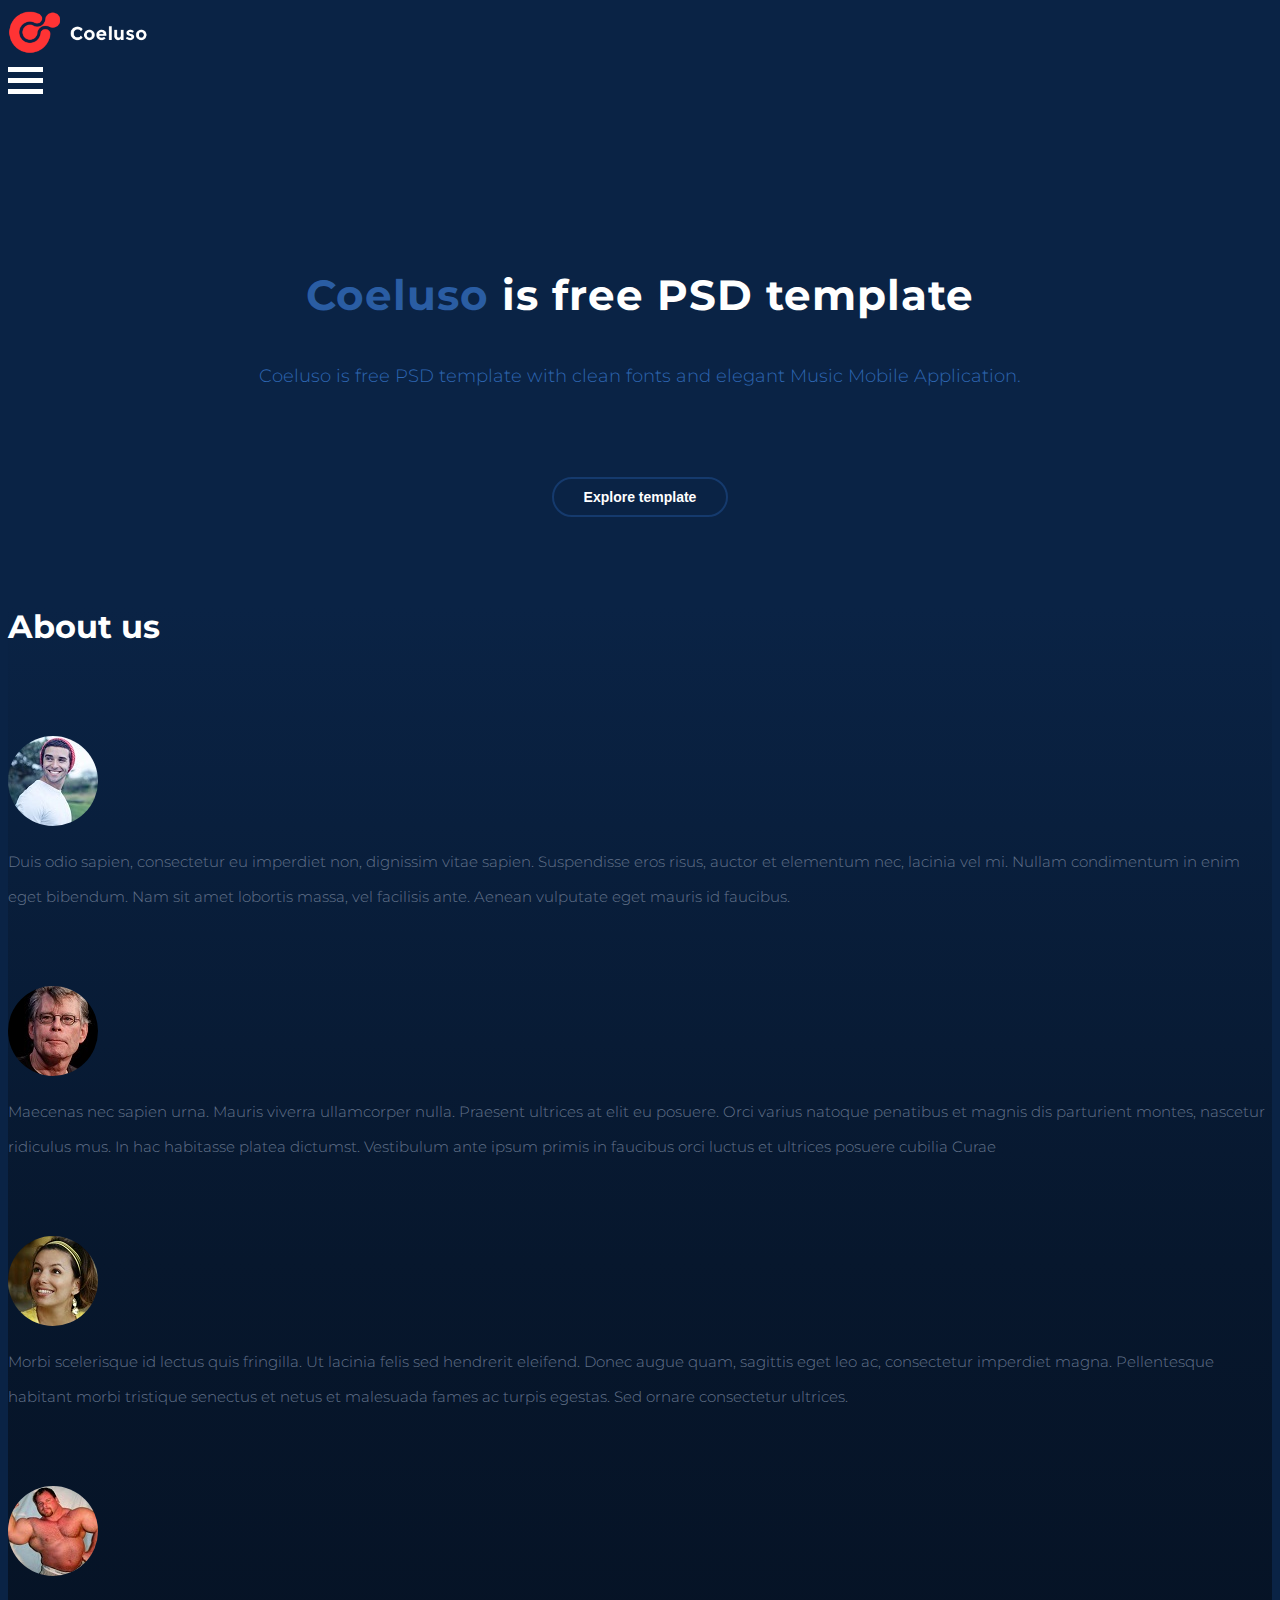
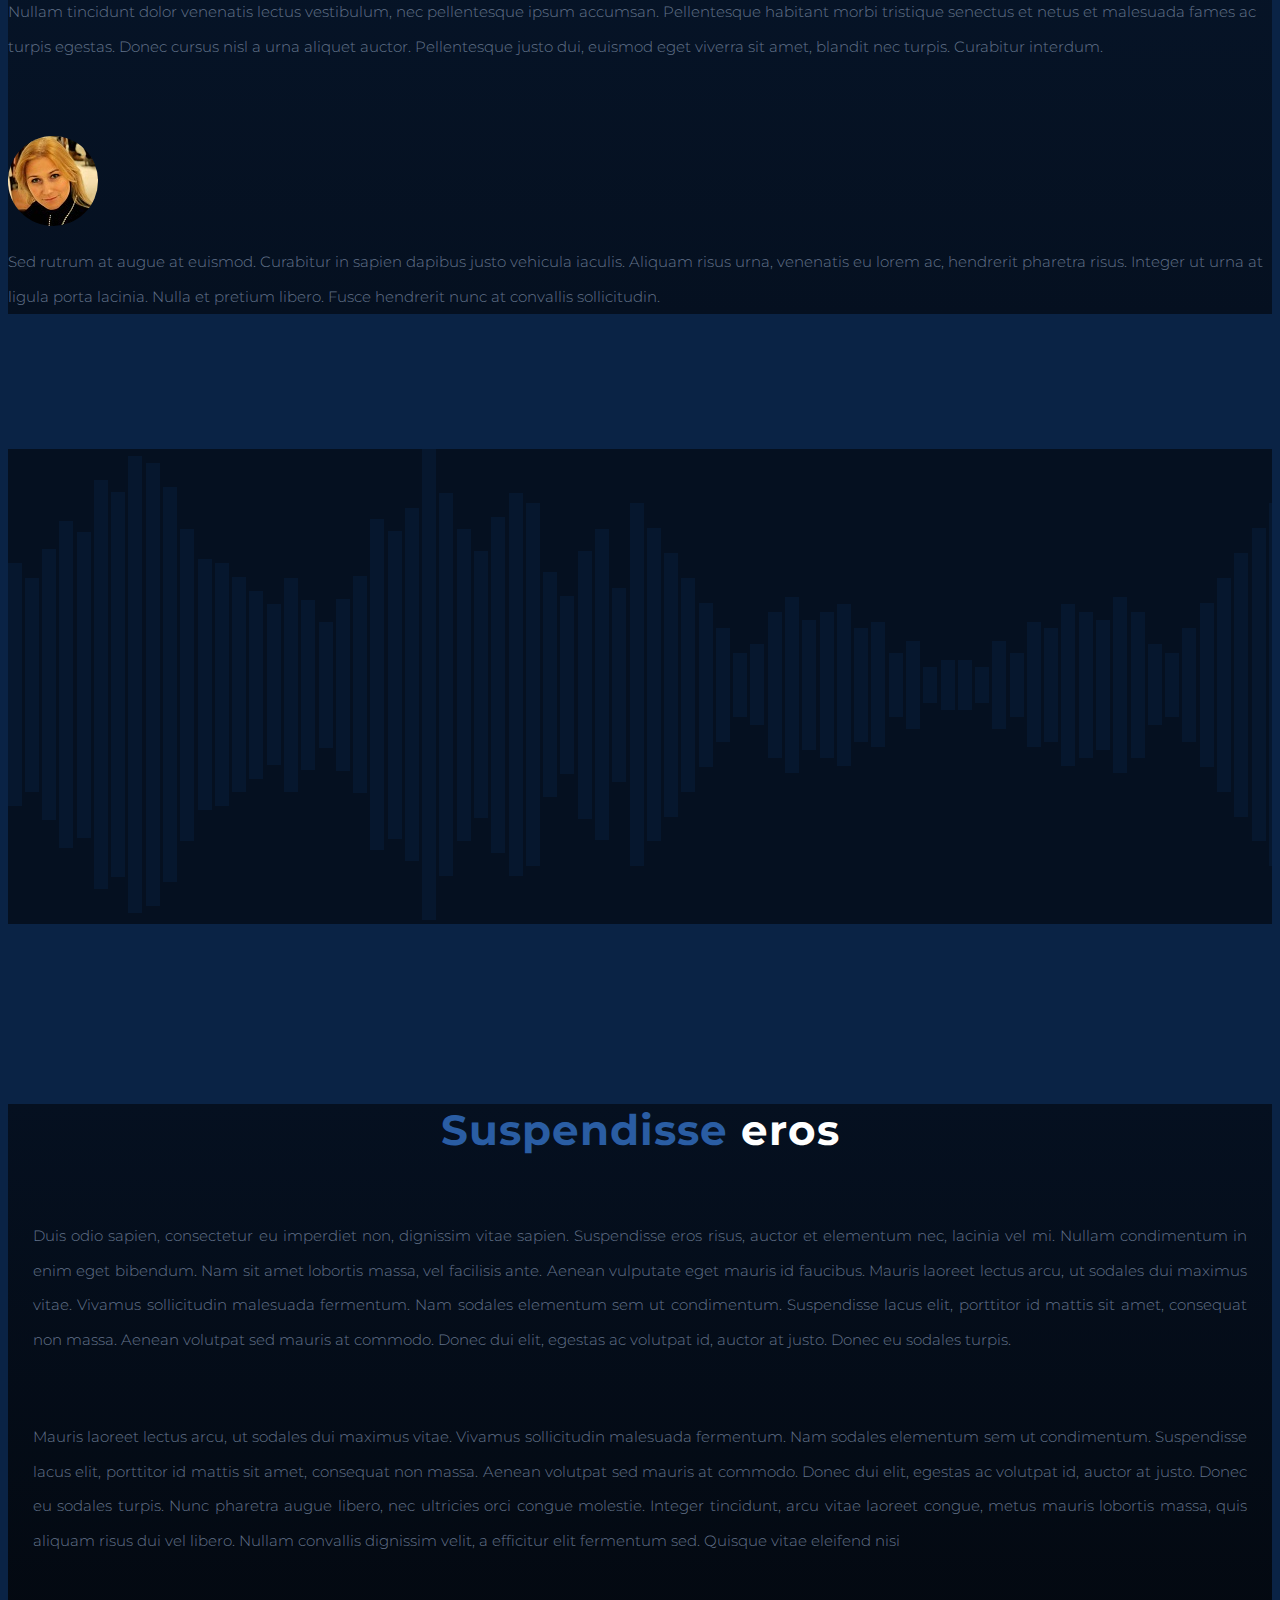
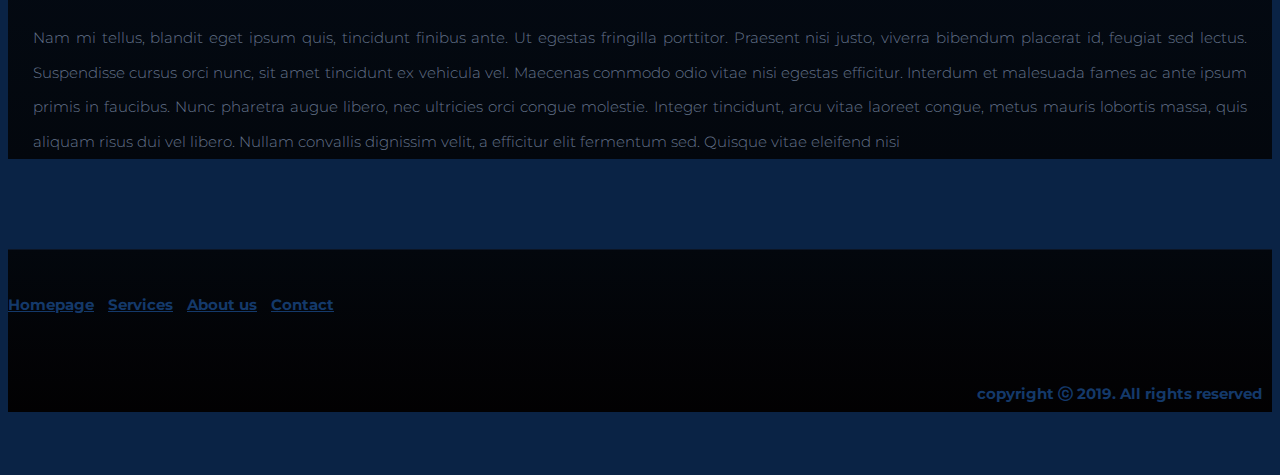
==== about-us.html @ 1107a931 "Add about-us html and css" ====
<!DOCTYPE html>
<html lang="en">
<head>
    <meta charset="UTF-8">
    <meta name="viewport" content="width=device-width, initial-scale=1.0">
    <meta http-equiv="X-UA-Compatible" content="ie=edge">
    
    <title>Coeluso</title>

    <!-- favicon -->
    <link rel="apple-touch-icon" sizes="76x76" href="pictures/favicon/apple-touch-icon.png">
    <link rel="icon" type="image/png" sizes="32x32" href="pictures/favicon/favicon-32x32.png">
    <link rel="icon" type="image/png" sizes="16x16" href="pictures/favicon/favicon-16x16.png">
    <link rel="manifest" href="pictures/favicon/site.webmanifest">
    <link rel="mask-icon" href="pictures/favicon/safari-pinned-tab.svg" color="#5bbad5">
    <meta name="msapplication-TileColor" content="#da532c">
    <meta name="theme-color" content="#ffffff">

    <!-- bootstrap & styles -->
    <link href="https://stackpath.bootstrapcdn.com/bootstrap/4.1.3/css/bootstrap.min.css" rel="stylesheet" integrity="sha384-MCw98/SFnGE8fJT3GXwEOngsV7Zt27NXFoaoApmYm81iuXoPkFOJwJ8ERdknLPMO" crossorigin="anonymous">
    <link href="https://fonts.googleapis.com/css?family=Montserrat:300,400,700" rel="stylesheet">
    <link rel="stylesheet" href="https://use.fontawesome.com/releases/v5.8.1/css/all.css" integrity="sha384-50oBUHEmvpQ+1lW4y57PTFmhCaXp0ML5d60M1M7uH2+nqUivzIebhndOJK28anvf" crossorigin="anonymous">
    <link rel="stylesheet" href="about-us.css">


</head>
<body>
    <header>
        <div class="container">
            <div class="row header-row">
                <div class="col-6 col-sm-6 col-md-6 col-lg-6 d-flex align-items-center">
                    <img class="logo" src="pictures/logo.png">
                </div>
                <div class="col-6 col-sm-6 col-md-6 col-lg-6 d-flex align-items-center justify-content-end">
                    <div class="hamburger-box" onclick="Xburger(this)">
                        <div class="hamburger-bar1"></div>
                        <div class="hamburger-bar2"></div>
                        <div class="hamburger-bar3"></div>
                    </div>
                </div>
            </div>
            <div class="row d-flex justify-content-center little-header">
                <div class="col-sm-12 col-md-12col-6  col-lg-12col-6 ">
                    <h2>Coeluso <span>is free PSD template</span></h2>
                    <p>Coeluso is free PSD template with clean fonts and elegant Music Mobile Application.</p>
                </div>
                <button>Explore template</button>
            </div>
        </div>
    </header>
    <!-- first-section -->
    <section class="first-section">
        <div class="container-fluid">
            <div class="row">
                <div class="first">
                    <h1>About us</h1>
                </div>
            </div>
            <div class="row">
                <div class="col-md-9">
                    <div class="row">
                        <div class="col-md-12">
                            <div class="row align-items-start">
                                <div class="col-md-2 d-flex justify-content-center">
                                    <img src="pictures/wasik.png">
                                </div>
                                <div class="col-md-10">
                                    <p>Duis odio sapien, consectetur eu imperdiet non, dignissim vitae sapien. Suspendisse eros risus, auctor et elementum nec, lacinia vel mi. Nullam condimentum in enim eget bibendum. Nam sit amet lobortis massa, vel facilisis ante. Aenean vulputate eget mauris id faucibus.</p>
                                </div>
                            </div>
                        </div>
                        <div class="col-md-12">
                            <div class="row align-items-start">
                                <div class="col-md-2 d-flex justify-content-center">
                                    <img src="pictures/kowal.png">
                                </div>
                                <div class="col-md-10">
                                    <p>Maecenas nec sapien urna. Mauris viverra ullamcorper nulla. Praesent ultrices at elit eu posuere. Orci varius natoque penatibus et magnis dis parturient montes, nascetur ridiculus mus. In hac habitasse platea dictumst. Vestibulum ante ipsum primis in faucibus orci luctus et ultrices posuere cubilia Curae</p>
                                </div>
                            </div>
                        </div>
                        <div class="col-md-12">
                            <div class="row align-items-start">
                                <div class="col-md-2 d-flex justify-content-center">
                                    <img src="pictures/sztos.png">
                                </div>
                                <div class="col-md-10">
                                    <p>Morbi scelerisque id lectus quis fringilla. Ut lacinia felis sed hendrerit eleifend. Donec augue quam, sagittis eget leo ac, consectetur imperdiet magna. Pellentesque habitant morbi tristique senectus et netus et malesuada fames ac turpis egestas. Sed ornare consectetur ultrices.</p>
                                </div>
                            </div>
                        </div>
                        <div class="col-md-12">
                            <div class="row align-items-start">
                                <div class="col-md-2 d-flex justify-content-center">
                                    <img src="pictures/strong.png">
                                </div>
                                <div class="col-md-10">
                                    <p>Nullam tincidunt dolor venenatis lectus vestibulum, nec pellentesque ipsum accumsan. Pellentesque habitant morbi tristique senectus et netus et malesuada fames ac turpis egestas. Donec cursus nisl a urna aliquet auctor. Pellentesque justo dui, euismod eget viverra sit amet, blandit nec turpis. Curabitur interdum.</p>
                                </div>
                            </div>
                        </div>
                        <div class="col-md-12">
                            <div class="row align-items-start">
                                <div class="col-md-2 d-flex justify-content-center">
                                    <img src="pictures/wick.png">
                                </div>
                                <div class="col-md-10">
                                    <p>Sed rutrum at augue at euismod. Curabitur in sapien dapibus justo vehicula iaculis. Aliquam risus urna, venenatis eu lorem ac, hendrerit pharetra risus. Integer ut urna at ligula porta lacinia. Nulla et pretium libero. Fusce hendrerit nunc at convallis sollicitudin.</p>
                                </div>
                            </div>
                        </div>
                        
                    </div>
                </div>
            </div>
        </div>
    </section>
    <!-- second-section -->
    <section class="second-section">
        <div class="container-fluid">
            <div class="row">
                <div class="col-md-12">
                    <img src="pictures/first-section-background.png">
                </div>
            </div>
        </div>
    </section>
    <!-- third-section -->
    <section class="third-section">
        <div class="container-fluid">
            <div class="row">
                <div class="col-md-9">
                    <div class="row">
                        <div class="col-md-12">
                            <h2>Suspendisse <span>eros</span></h2>
                        </div>
                        <div class="col-md-4">
                            <p>Duis odio sapien, consectetur eu imperdiet non, dignissim vitae sapien. Suspendisse eros risus, auctor et elementum nec, lacinia vel mi. Nullam condimentum in enim eget bibendum. Nam sit amet lobortis massa, vel facilisis ante. Aenean vulputate eget mauris id faucibus. Mauris laoreet lectus arcu, ut sodales dui maximus vitae. Vivamus sollicitudin malesuada fermentum. Nam sodales elementum sem ut condimentum. Suspendisse lacus elit, porttitor id mattis sit amet, consequat non massa. Aenean volutpat sed mauris at commodo. Donec dui elit, egestas ac volutpat id, auctor at justo. Donec eu sodales turpis.</p>
                        </div>
                        <div class="col-md-4">
                            <p>Mauris laoreet lectus arcu, ut sodales dui maximus vitae. Vivamus sollicitudin malesuada fermentum. Nam sodales elementum sem ut condimentum. Suspendisse lacus elit, porttitor id mattis sit amet, consequat non massa. Aenean volutpat sed mauris at commodo. Donec dui elit, egestas ac volutpat id, auctor at justo. Donec eu sodales turpis. Nunc pharetra augue libero, nec ultricies orci congue molestie. Integer tincidunt, arcu vitae laoreet congue, metus mauris lobortis massa, quis aliquam risus dui vel libero. Nullam convallis dignissim velit, a efficitur elit fermentum sed. Quisque vitae eleifend nisi</p>
                        </div>
                        <div class="col-md-4">
                                <p>Nam mi tellus, blandit eget ipsum quis, tincidunt finibus ante. Ut egestas fringilla porttitor. Praesent nisi justo, viverra bibendum placerat id, feugiat sed lectus. Suspendisse cursus orci nunc, sit amet tincidunt ex vehicula vel. Maecenas commodo odio vitae nisi egestas efficitur. Interdum et malesuada fames ac ante ipsum primis in faucibus. Nunc pharetra augue libero, nec ultricies orci congue molestie. Integer tincidunt, arcu vitae laoreet congue, metus mauris lobortis massa, quis aliquam risus dui vel libero. Nullam convallis dignissim velit, a efficitur elit fermentum sed. Quisque vitae eleifend nisi</p>
                        </div>
                    </div>
                </div>
            </div>
        </div>
    </section>
    
    <!-- footer -->
    <footer>
        <div class="container">
            <div class="row">
                <div class="col-md-4">
                    <a href="index.html">Homepage</a>
                    <a href="#">Services</a>
                    <a href="about-us.html">About us</a>
                    <a href="contact.html">Contact</a>
                </div>
                <div class="col-md-4 ml-auto">
                    <p>copyright ⓒ 2019. All rights reserved</p>
                </div>
            </div>
        </div>
    </footer>

    <script
        src="http://code.jquery.com/jquery-3.3.1.min.js"
        integrity="sha256-FgpCb/KJQlLNfOu91ta32o/NMZxltwRo8QtmkMRdAu8="
        crossorigin="anonymous">
    </script>

    <script
        src="https://cdnjs.cloudflare.com/ajax/libs/twitter-bootstrap/4.3.1/js/bootstrap.min.js">
    </script>

    <script 
        src="scripts/scripts.js">
    </script>

</body>
</html>
---- about-us.css ----
/* Utilities */
body {
  color: #fff;
  background-color: #0a2345;
  font-family: 'Montserrat', sans-serif; }

button {
  margin-top: 5vh;
  padding: 10px 30px;
  font-size: 14px;
  color: #fff;
  background-color: transparent;
  border: 2px solid #153a6d;
  border-radius: 35px;
  font-weight: bold;
  transition: .3s ease-in-out; }
  button:hover {
    transform: scale(0.95); }

button:hover {
  cursor: pointer; }

button:focus {
  -webkit-outline: none;
  -moz-outline: none;
  outline: none; }

h2 {
  font-size: 42px;
  letter-spacing: 1px;
  color: #2a5da3; }
  h2 span {
    color: #fff; }

.last-h2-and-p h2 {
  font-size: 32px;
  color: #fff;
  margin-bottom: 5vh; }
.last-h2-and-p p {
  font-size: 15px;
  color: #63738b;
  font-weight: 300;
  line-height: 2.3;
  margin-bottom: 50px; }

p {
  font-size: 15px;
  color: #63738b;
  font-weight: 300;
  line-height: 2.3;
  text-align: -webkit-auto; }

/* styles */
header .header-row {
  height: 14vh; }
  header .header-row .logo {
    width: 140px; }
  header .header-row .hamburger-box {
    height: 40px;
    display: inline-block;
    cursor: pointer; }
    header .header-row .hamburger-box .hamburger-bar1, header .header-row .hamburger-box .hamburger-bar2, header .header-row .hamburger-box .hamburger-bar3 {
      width: 35px;
      height: 5px;
      background-color: #fff;
      margin: 6px 0;
      transition: 0.4s; }
  header .header-row .change .hamburger-bar1 {
    -webkit-transform: rotate(-45deg) translate(-9px, 6px);
    transform: rotate(-45deg) translate(-9px, 6px); }
  header .header-row .change .hamburger-bar2 {
    opacity: 0; }
  header .header-row .change .hamburger-bar3 {
    -webkit-transform: rotate(45deg) translate(-8px, -8px);
    transform: rotate(45deg) translate(-8px, -8px); }
header .little-header {
  margin-top: 15vh;
  text-align: center; }
  header .little-header p {
    font-size: 18px;
    margin: 35px;
    color: #2e66b2;
    text-align: -webkit-center; }

.first-section .container-fluid {
  background-image: linear-gradient(#0a2345, #07172d, #051020); }
  .first-section .container-fluid .row .first {
    margin: 10vh auto; }
  .first-section .container-fluid .row .col-md-9 {
    margin: 0vh auto 15vh auto; }
    .first-section .container-fluid .row .col-md-9 .row .col-md-12 {
      margin-bottom: 8vh; }
      .first-section .container-fluid .row .col-md-9 .row .col-md-12 img {
        border-radius: 50%; }
      .first-section .container-fluid .row .col-md-9 .row .col-md-12 span {
        font-size: 22px;
        color: #fff; }

.second-section {
  background-color: #051020; }
  .second-section .container-fluid .row .col-md-12 {
    margin-bottom: 20vh;
    overflow: hidden;
    padding: 0; }
    .second-section .container-fluid .row .col-md-12 img {
      opacity: 0.6; }

.third-section {
  background-image: linear-gradient(#051020, #03070d); }
  .third-section .container-fluid .row .col-md-9 {
    margin: 5vh auto 10vh auto; }
    .third-section .container-fluid .row .col-md-9 .row .col-md-12 {
      margin-bottom: 7vh; }
      .third-section .container-fluid .row .col-md-9 .row .col-md-12 h2 {
        text-align: center; }
    .third-section .container-fluid .row .col-md-9 .row .col-md-4 {
      padding-right: 25px;
      padding-left: 25px;
      margin-bottom: 7vh; }
      .third-section .container-fluid .row .col-md-9 .row .col-md-4 p {
        text-align: justify; }

footer {
  background-image: linear-gradient(#03070d, #020102); }
  footer .container {
    border-top: 1px solid #0c1525; }
    footer .container .row .col-md-4 {
      padding: 0;
      margin-top: 5vh;
      margin-bottom: 7vh; }
      footer .container .row .col-md-4 a, footer .container .row .col-md-4 p {
        font-weight: bold;
        font-size: 15px;
        color: #14396a;
        margin-right: 10px; }
      footer .container .row .col-md-4 p {
        text-align: right; }

/*# sourceMappingURL=about-us.css.map */
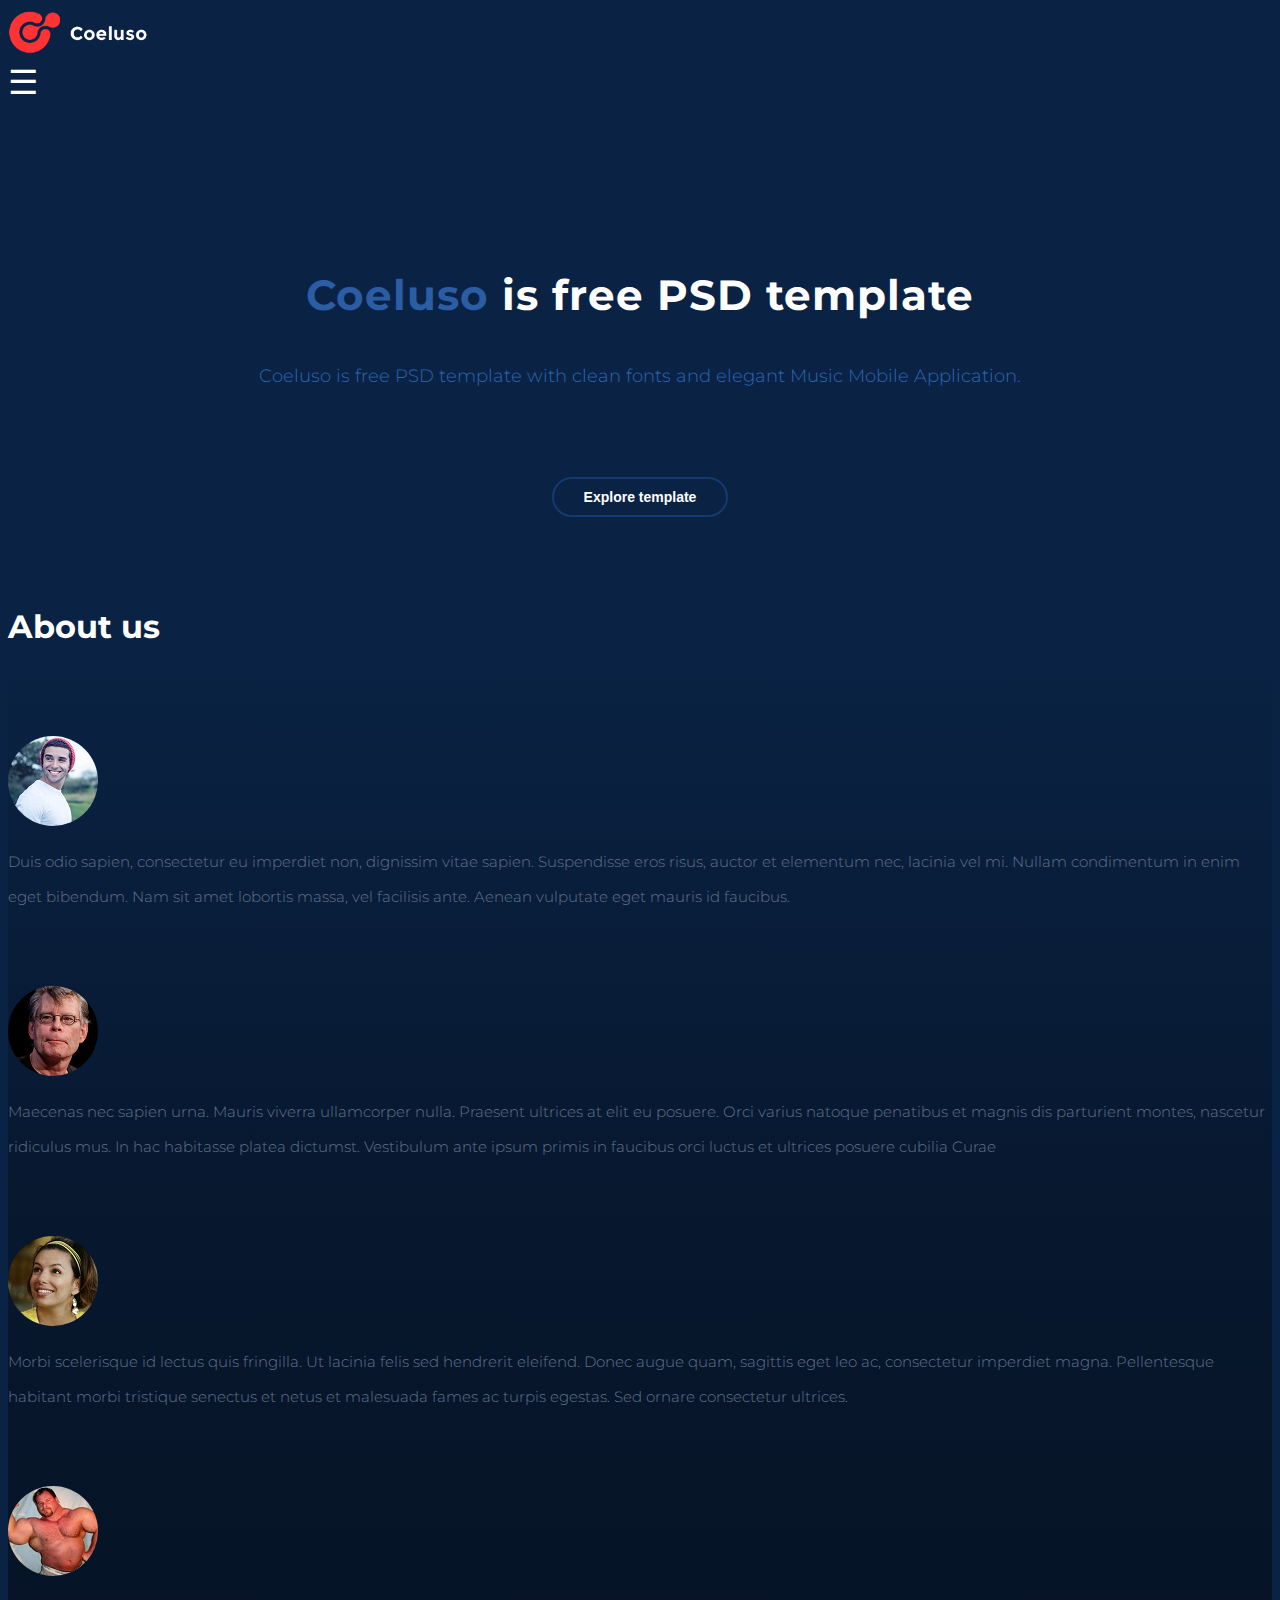
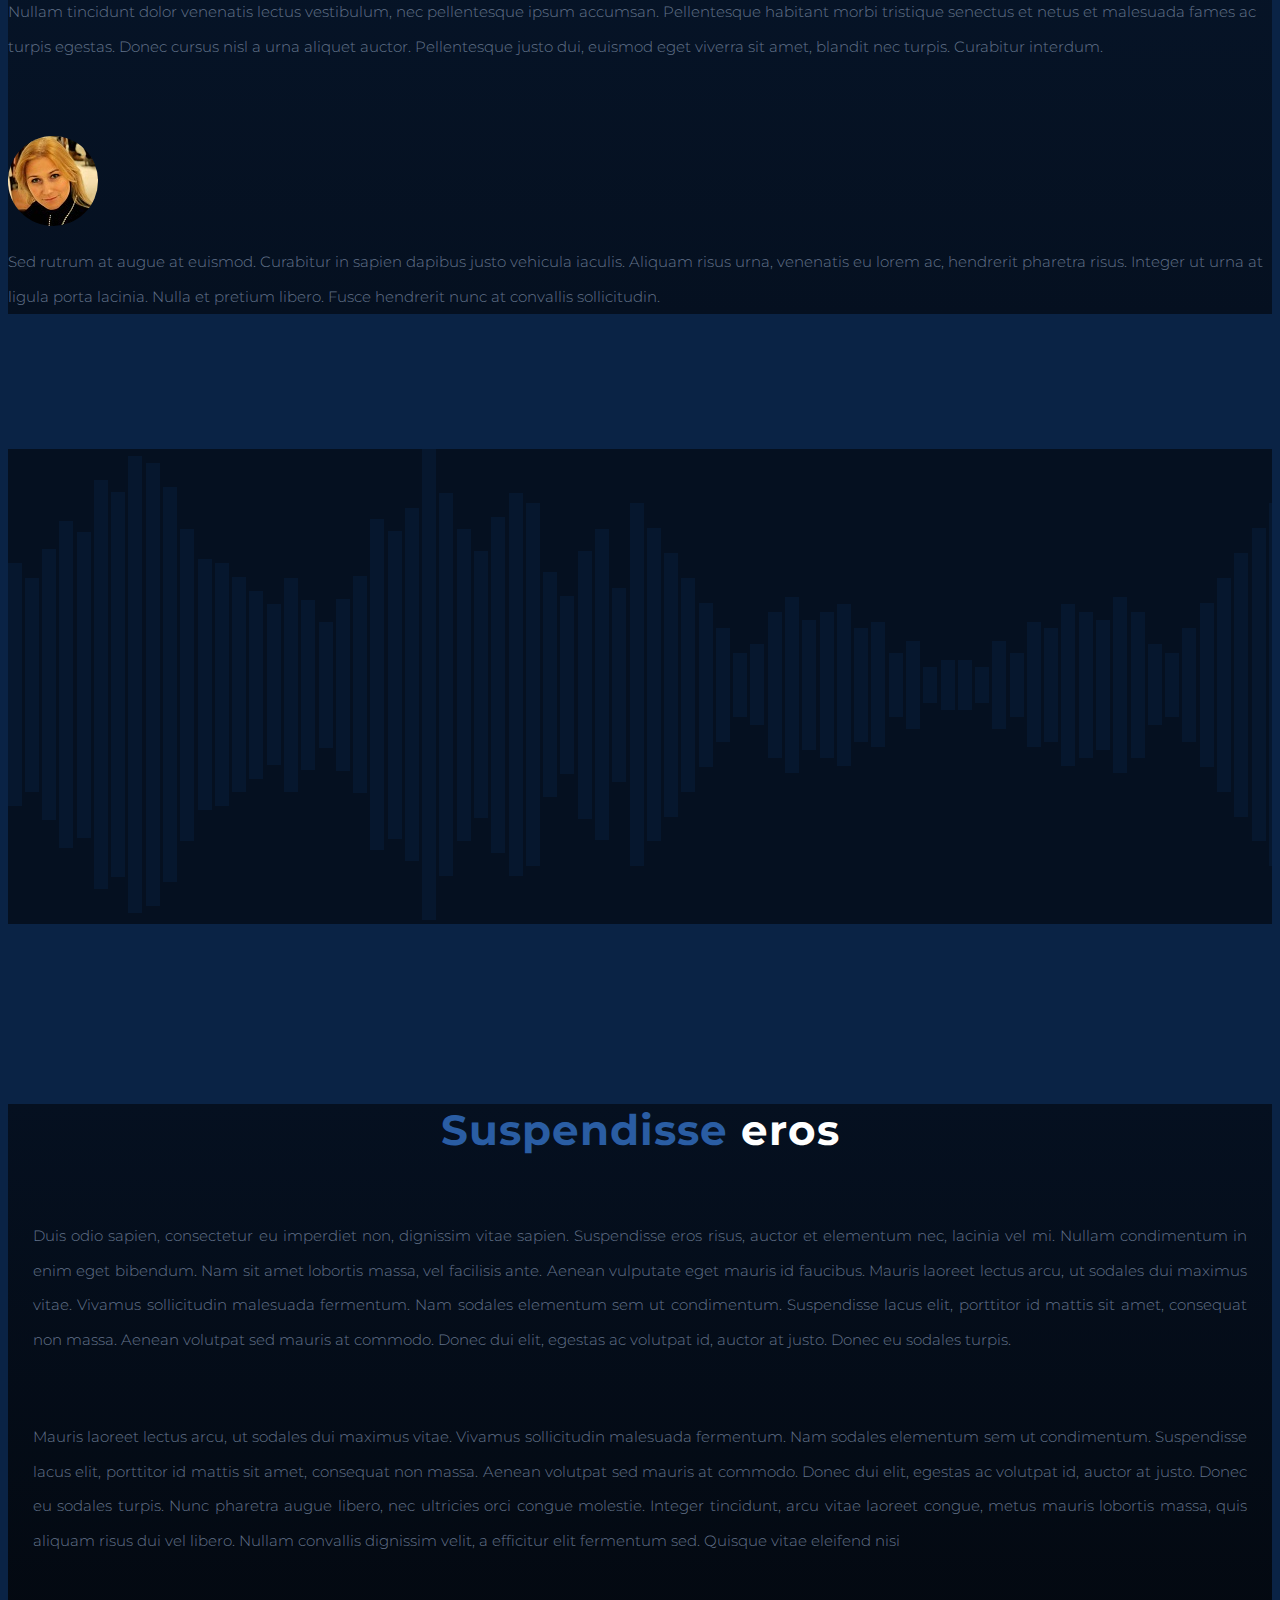
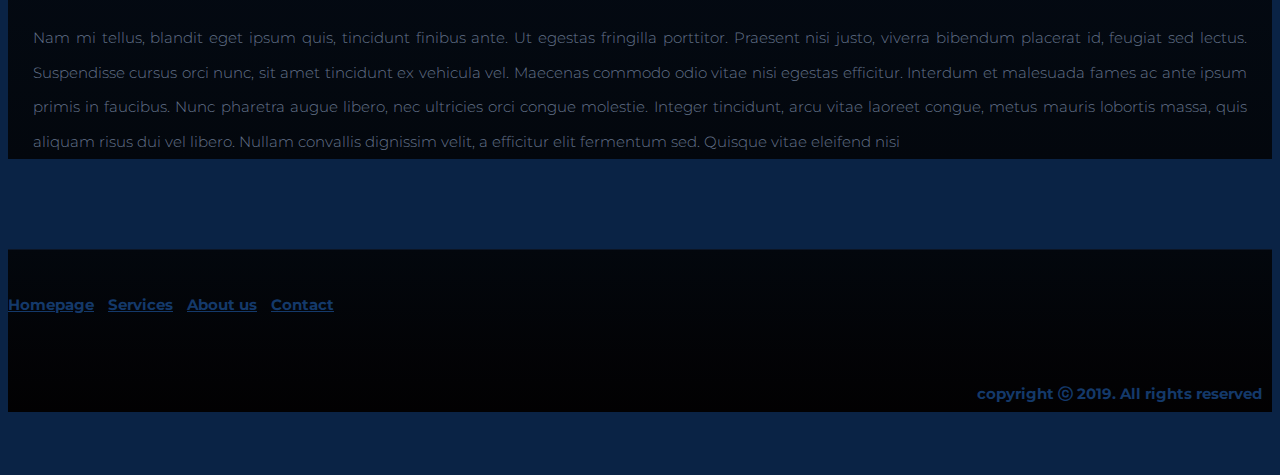
==== commit cc93ef47: "Add menu" ====
--- a/about-us.html
+++ b/about-us.html
@@ -32,10 +32,14 @@
                     <img class="logo" src="pictures/logo.png">
                 </div>
                 <div class="col-6 col-sm-6 col-md-6 col-lg-6 d-flex align-items-center justify-content-end">
-                    <div class="hamburger-box" onclick="Xburger(this)">
-                        <div class="hamburger-bar1"></div>
-                        <div class="hamburger-bar2"></div>
-                        <div class="hamburger-bar3"></div>
+                    <span class="open" onclick="openNavbar()">&#9776;</span>
+                    <div id="navbar" class="overlay">
+                        <div class="overlay-content">
+                            <a href="index.html">Homepage</a>
+                            <a href="javascript:void(o);">Services</a>
+                            <a href="about-us.html">About us</a>
+                            <a href="contact.html">Contact</a>
+                        </div>
                     </div>
                 </div>
             </div>
--- a/about-us.css
+++ b/about-us.css
@@ -55,24 +55,52 @@
   height: 14vh; }
   header .header-row .logo {
     width: 140px; }
-  header .header-row .hamburger-box {
-    height: 40px;
+  header .header-row .open {
     display: inline-block;
-    cursor: pointer; }
-    header .header-row .hamburger-box .hamburger-bar1, header .header-row .hamburger-box .hamburger-bar2, header .header-row .hamburger-box .hamburger-bar3 {
-      width: 35px;
-      height: 5px;
-      background-color: #fff;
-      margin: 6px 0;
-      transition: 0.4s; }
-  header .header-row .change .hamburger-bar1 {
-    -webkit-transform: rotate(-45deg) translate(-9px, 6px);
-    transform: rotate(-45deg) translate(-9px, 6px); }
-  header .header-row .change .hamburger-bar2 {
-    opacity: 0; }
-  header .header-row .change .hamburger-bar3 {
-    -webkit-transform: rotate(45deg) translate(-8px, -8px);
-    transform: rotate(45deg) translate(-8px, -8px); }
+    cursor: pointer;
+    font-size: 2.1rem;
+    color: #fff;
+    text-decoration: none;
+    transition: .5s; }
+  header .header-row .overlay {
+    position: fixed;
+    width: 0;
+    right: 0;
+    top: 0;
+    z-index: 2;
+    background-color: #0a2345;
+    overflow-x: hidden;
+    height: 100%;
+    transition: .5s; }
+    header .header-row .overlay .overlay-content {
+      text-align: center;
+      position: relative;
+      width: 100%;
+      padding-top: 20vh;
+      margin-top: 30px; }
+      header .header-row .overlay .overlay-content a {
+        font-size: 2rem;
+        color: #fff;
+        display: block;
+        padding: 10px;
+        margin-bottom: 4px;
+        text-decoration: none;
+        transition: .3s;
+        position: relative; }
+        header .header-row .overlay .overlay-content a:after {
+          position: absolute;
+          bottom: 0;
+          left: 50%;
+          width: 0%;
+          transform: translateX(-50%);
+          height: 3px;
+          background: #fff;
+          transition: .3s;
+          display: block; }
+        header .header-row .overlay .overlay-content a:hover {
+          color: #66778e; }
+          header .header-row .overlay .overlay-content a:hover:after {
+            width: 25%; }
 header .little-header {
   margin-top: 15vh;
   text-align: center; }
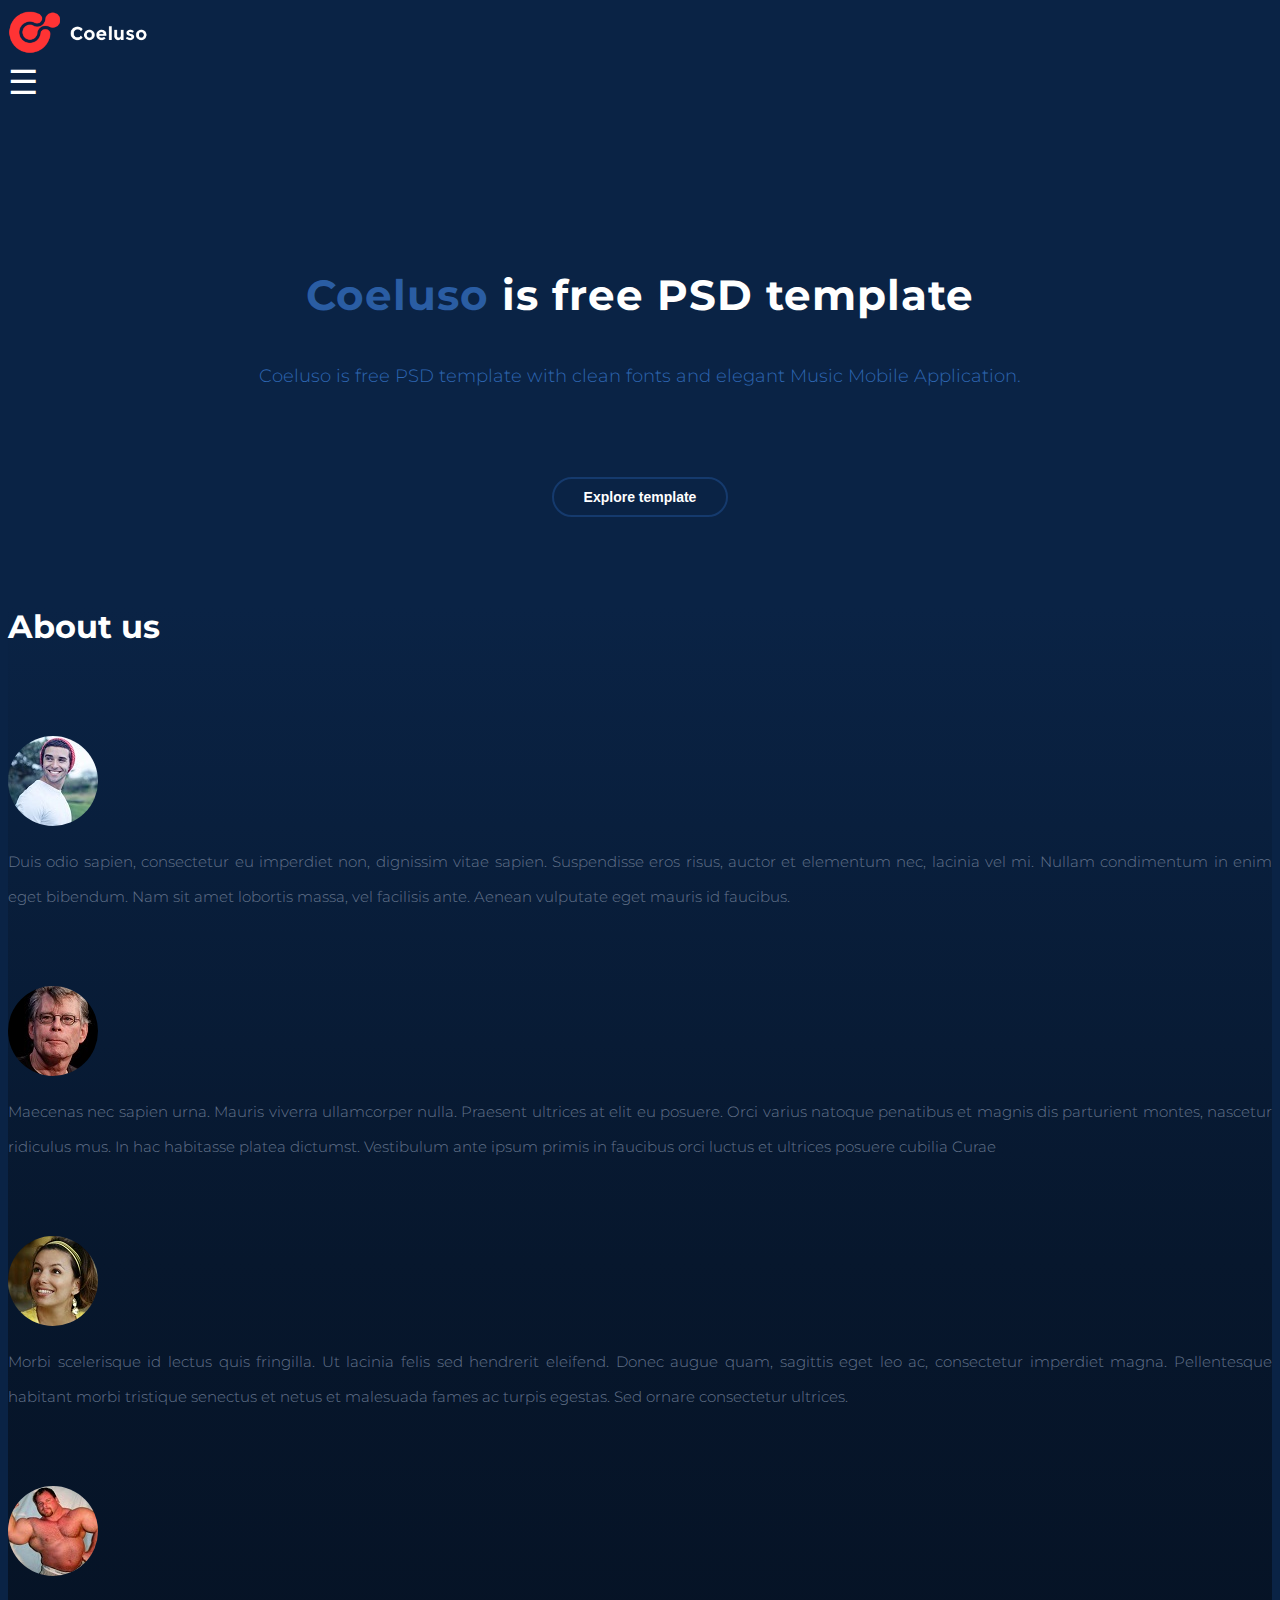
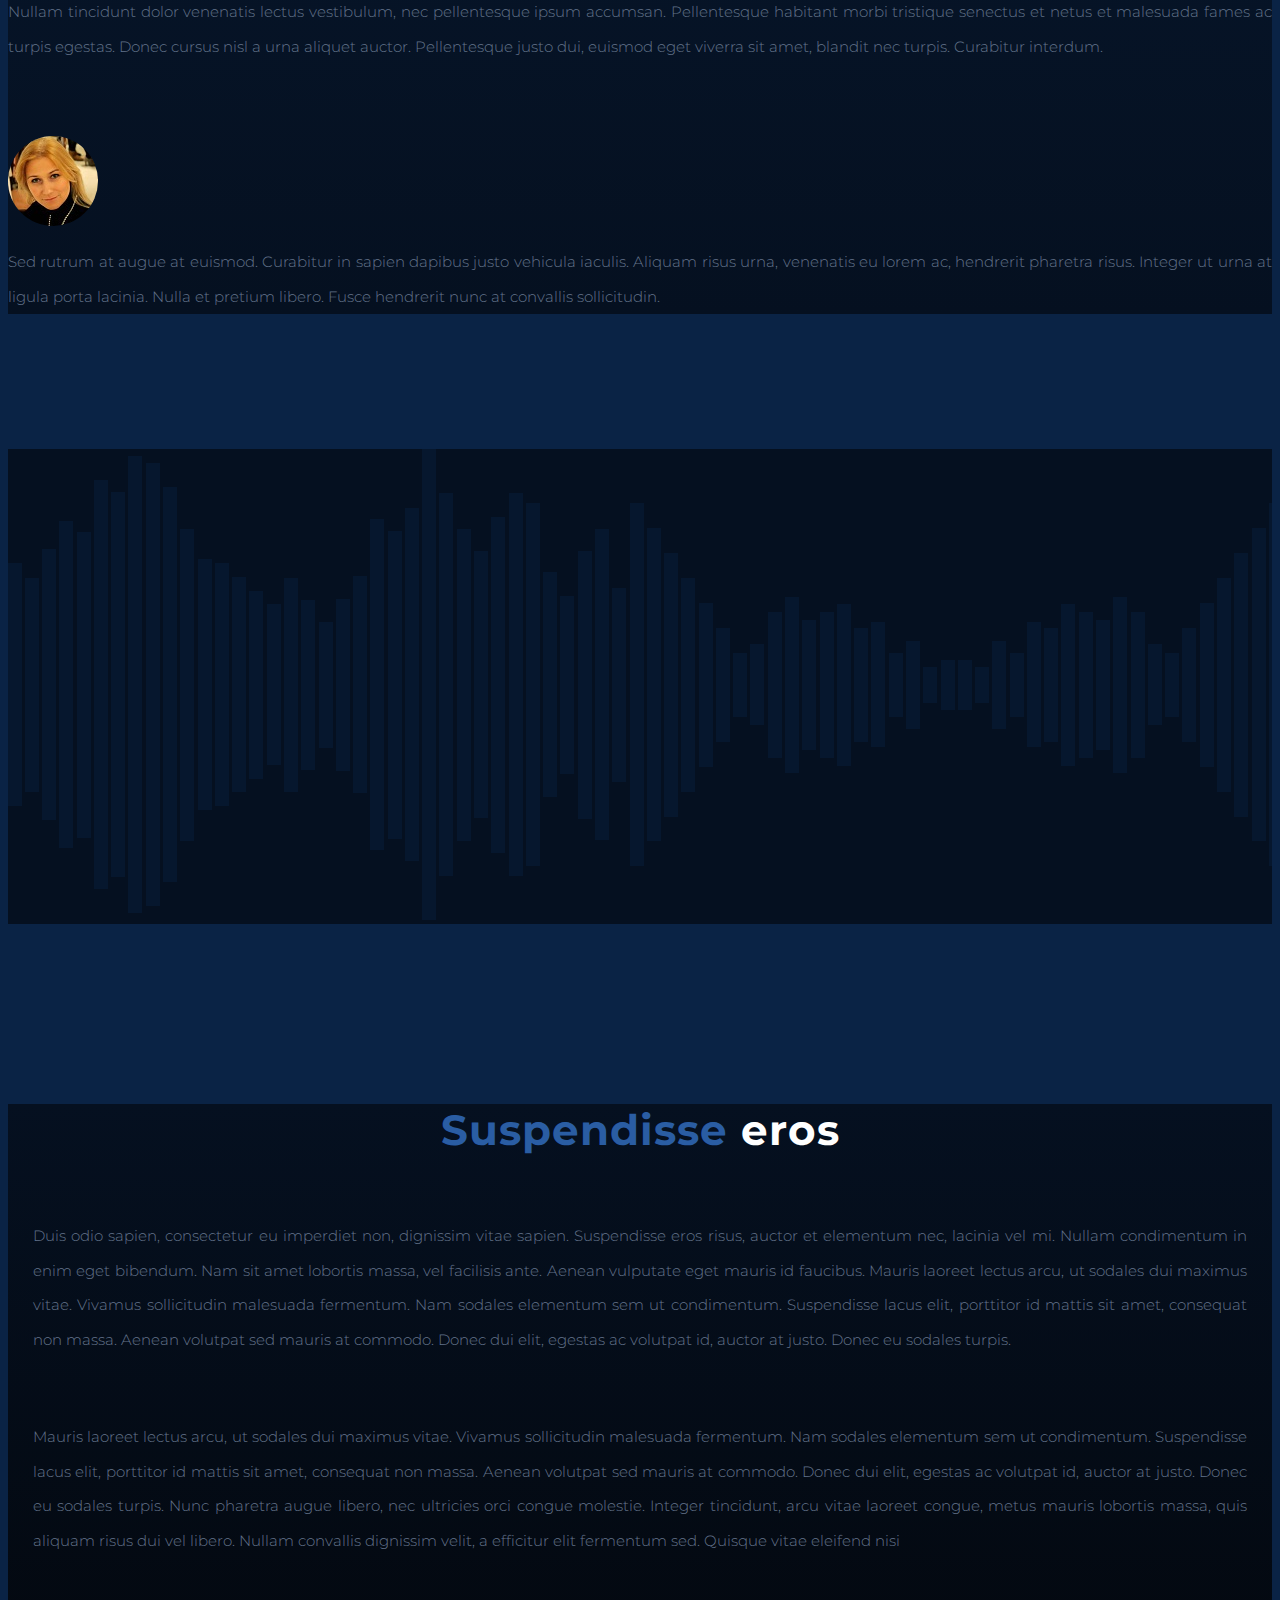
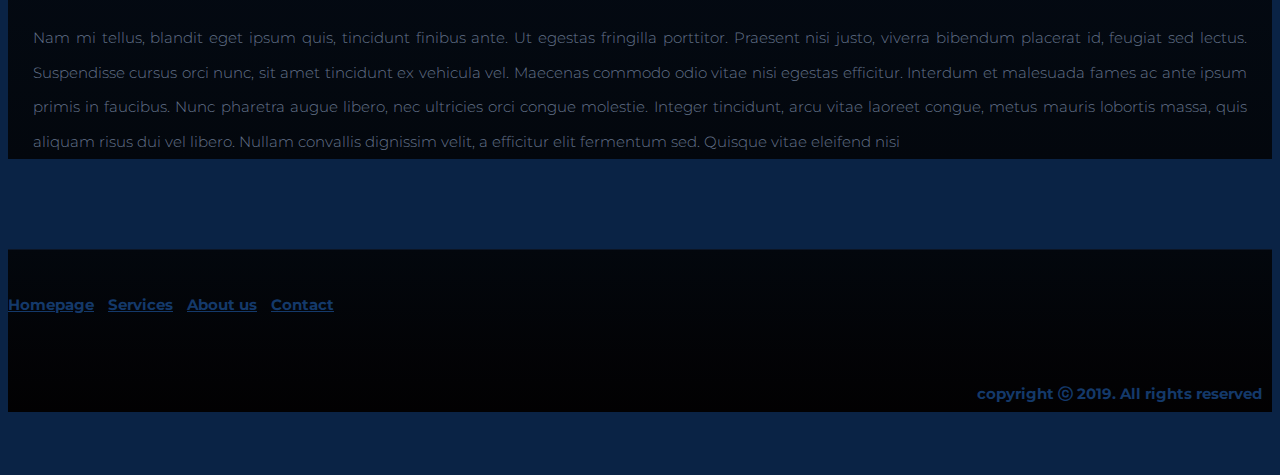
==== commit 54fec283: "improve css" ====
--- a/about-us.html
+++ b/about-us.html
@@ -20,6 +20,7 @@
     <link href="https://stackpath.bootstrapcdn.com/bootstrap/4.1.3/css/bootstrap.min.css" rel="stylesheet" integrity="sha384-MCw98/SFnGE8fJT3GXwEOngsV7Zt27NXFoaoApmYm81iuXoPkFOJwJ8ERdknLPMO" crossorigin="anonymous">
     <link href="https://fonts.googleapis.com/css?family=Montserrat:300,400,700" rel="stylesheet">
     <link rel="stylesheet" href="https://use.fontawesome.com/releases/v5.8.1/css/all.css" integrity="sha384-50oBUHEmvpQ+1lW4y57PTFmhCaXp0ML5d60M1M7uH2+nqUivzIebhndOJK28anvf" crossorigin="anonymous">
+    <link rel="stylesheet" href="utilities.css">
     <link rel="stylesheet" href="about-us.css">
 
 
--- a/utilities.css
+++ b/utilities.css
@@ -0,0 +1,121 @@
+/* Utilities */
+body {
+  color: #fff;
+  background-color: #0a2345;
+  font-family: 'Montserrat', sans-serif; }
+
+button {
+  margin-top: 5vh;
+  padding: 10px 30px;
+  font-size: 14px;
+  color: #fff;
+  background-color: transparent;
+  border: 2px solid #153a6d;
+  border-radius: 35px;
+  font-weight: bold;
+  transition: .3s ease-in-out; }
+  button:hover {
+    transform: scale(0.95); }
+
+button:hover {
+  cursor: pointer; }
+
+button:focus {
+  -webkit-outline: none;
+  -moz-outline: none;
+  outline: none; }
+
+h2 {
+  font-size: 42px;
+  letter-spacing: 1px;
+  color: #2a5da3; }
+  h2 span {
+    color: #fff; }
+
+.last-h2-and-p h2 {
+  font-size: 32px;
+  color: #fff;
+  margin-bottom: 5vh; }
+.last-h2-and-p p {
+  font-size: 15px;
+  color: #63738b;
+  font-weight: 300;
+  line-height: 2.3;
+  margin-bottom: 50px; }
+
+header .header-row {
+  height: 14vh; }
+  header .header-row .logo {
+    width: 140px; }
+  header .header-row .open {
+    display: inline-block;
+    cursor: pointer;
+    font-size: 2.1rem;
+    color: #fff;
+    text-decoration: none;
+    transition: .5s; }
+  header .header-row .overlay {
+    position: fixed;
+    width: 0;
+    right: 0;
+    top: 0;
+    z-index: 2;
+    background-color: #0a2345;
+    overflow-x: hidden;
+    height: 100%;
+    transition: .5s; }
+    header .header-row .overlay .overlay-content {
+      text-align: center;
+      position: relative;
+      width: 100%;
+      padding-top: 20vh;
+      margin-top: 30px; }
+      header .header-row .overlay .overlay-content a {
+        font-size: 2rem;
+        color: #fff;
+        display: block;
+        padding: 10px;
+        margin-bottom: 4px;
+        text-decoration: none;
+        transition: .3s;
+        position: relative; }
+        header .header-row .overlay .overlay-content a:after {
+          position: absolute;
+          bottom: 0;
+          left: 50%;
+          width: 0%;
+          transform: translateX(-50%);
+          height: 3px;
+          background: #fff;
+          transition: .3s;
+          display: block; }
+        header .header-row .overlay .overlay-content a:hover {
+          color: #66778e; }
+          header .header-row .overlay .overlay-content a:hover:after {
+            width: 25%; }
+header .little-header {
+  margin-top: 15vh;
+  text-align: center; }
+  header .little-header p {
+    font-size: 18px;
+    margin: 35px;
+    color: #2e66b2;
+    text-align: -webkit-center; }
+
+footer {
+  background-image: linear-gradient(#03070d, #020102); }
+  footer .container {
+    border-top: 1px solid #0c1525; }
+    footer .container .row .col-md-4 {
+      padding: 0;
+      margin-top: 5vh;
+      margin-bottom: 7vh; }
+      footer .container .row .col-md-4 a, footer .container .row .col-md-4 p {
+        font-weight: bold;
+        font-size: 15px;
+        color: #14396a;
+        margin-right: 10px; }
+      footer .container .row .col-md-4 p {
+        text-align: right; }
+
+/*# sourceMappingURL=utilities.css.map */
--- a/about-us.css
+++ b/about-us.css
@@ -1,114 +1,10 @@
-/* Utilities */
-body {
-  color: #fff;
-  background-color: #0a2345;
-  font-family: 'Montserrat', sans-serif; }
-
-button {
-  margin-top: 5vh;
-  padding: 10px 30px;
-  font-size: 14px;
-  color: #fff;
-  background-color: transparent;
-  border: 2px solid #153a6d;
-  border-radius: 35px;
-  font-weight: bold;
-  transition: .3s ease-in-out; }
-  button:hover {
-    transform: scale(0.95); }
-
-button:hover {
-  cursor: pointer; }
-
-button:focus {
-  -webkit-outline: none;
-  -moz-outline: none;
-  outline: none; }
-
-h2 {
-  font-size: 42px;
-  letter-spacing: 1px;
-  color: #2a5da3; }
-  h2 span {
-    color: #fff; }
-
-.last-h2-and-p h2 {
-  font-size: 32px;
-  color: #fff;
-  margin-bottom: 5vh; }
-.last-h2-and-p p {
-  font-size: 15px;
-  color: #63738b;
-  font-weight: 300;
-  line-height: 2.3;
-  margin-bottom: 50px; }
-
+/* styles */
 p {
   font-size: 15px;
   color: #63738b;
   font-weight: 300;
   line-height: 2.3;
-  text-align: -webkit-auto; }
-
-/* styles */
-header .header-row {
-  height: 14vh; }
-  header .header-row .logo {
-    width: 140px; }
-  header .header-row .open {
-    display: inline-block;
-    cursor: pointer;
-    font-size: 2.1rem;
-    color: #fff;
-    text-decoration: none;
-    transition: .5s; }
-  header .header-row .overlay {
-    position: fixed;
-    width: 0;
-    right: 0;
-    top: 0;
-    z-index: 2;
-    background-color: #0a2345;
-    overflow-x: hidden;
-    height: 100%;
-    transition: .5s; }
-    header .header-row .overlay .overlay-content {
-      text-align: center;
-      position: relative;
-      width: 100%;
-      padding-top: 20vh;
-      margin-top: 30px; }
-      header .header-row .overlay .overlay-content a {
-        font-size: 2rem;
-        color: #fff;
-        display: block;
-        padding: 10px;
-        margin-bottom: 4px;
-        text-decoration: none;
-        transition: .3s;
-        position: relative; }
-        header .header-row .overlay .overlay-content a:after {
-          position: absolute;
-          bottom: 0;
-          left: 50%;
-          width: 0%;
-          transform: translateX(-50%);
-          height: 3px;
-          background: #fff;
-          transition: .3s;
-          display: block; }
-        header .header-row .overlay .overlay-content a:hover {
-          color: #66778e; }
-          header .header-row .overlay .overlay-content a:hover:after {
-            width: 25%; }
-header .little-header {
-  margin-top: 15vh;
-  text-align: center; }
-  header .little-header p {
-    font-size: 18px;
-    margin: 35px;
-    color: #2e66b2;
-    text-align: -webkit-center; }
+  text-align: justify; }
 
 .first-section .container-fluid {
   background-image: linear-gradient(#0a2345, #07172d, #051020); }
@@ -148,20 +44,4 @@
       .third-section .container-fluid .row .col-md-9 .row .col-md-4 p {
         text-align: justify; }
 
-footer {
-  background-image: linear-gradient(#03070d, #020102); }
-  footer .container {
-    border-top: 1px solid #0c1525; }
-    footer .container .row .col-md-4 {
-      padding: 0;
-      margin-top: 5vh;
-      margin-bottom: 7vh; }
-      footer .container .row .col-md-4 a, footer .container .row .col-md-4 p {
-        font-weight: bold;
-        font-size: 15px;
-        color: #14396a;
-        margin-right: 10px; }
-      footer .container .row .col-md-4 p {
-        text-align: right; }
-
 /*# sourceMappingURL=about-us.css.map */
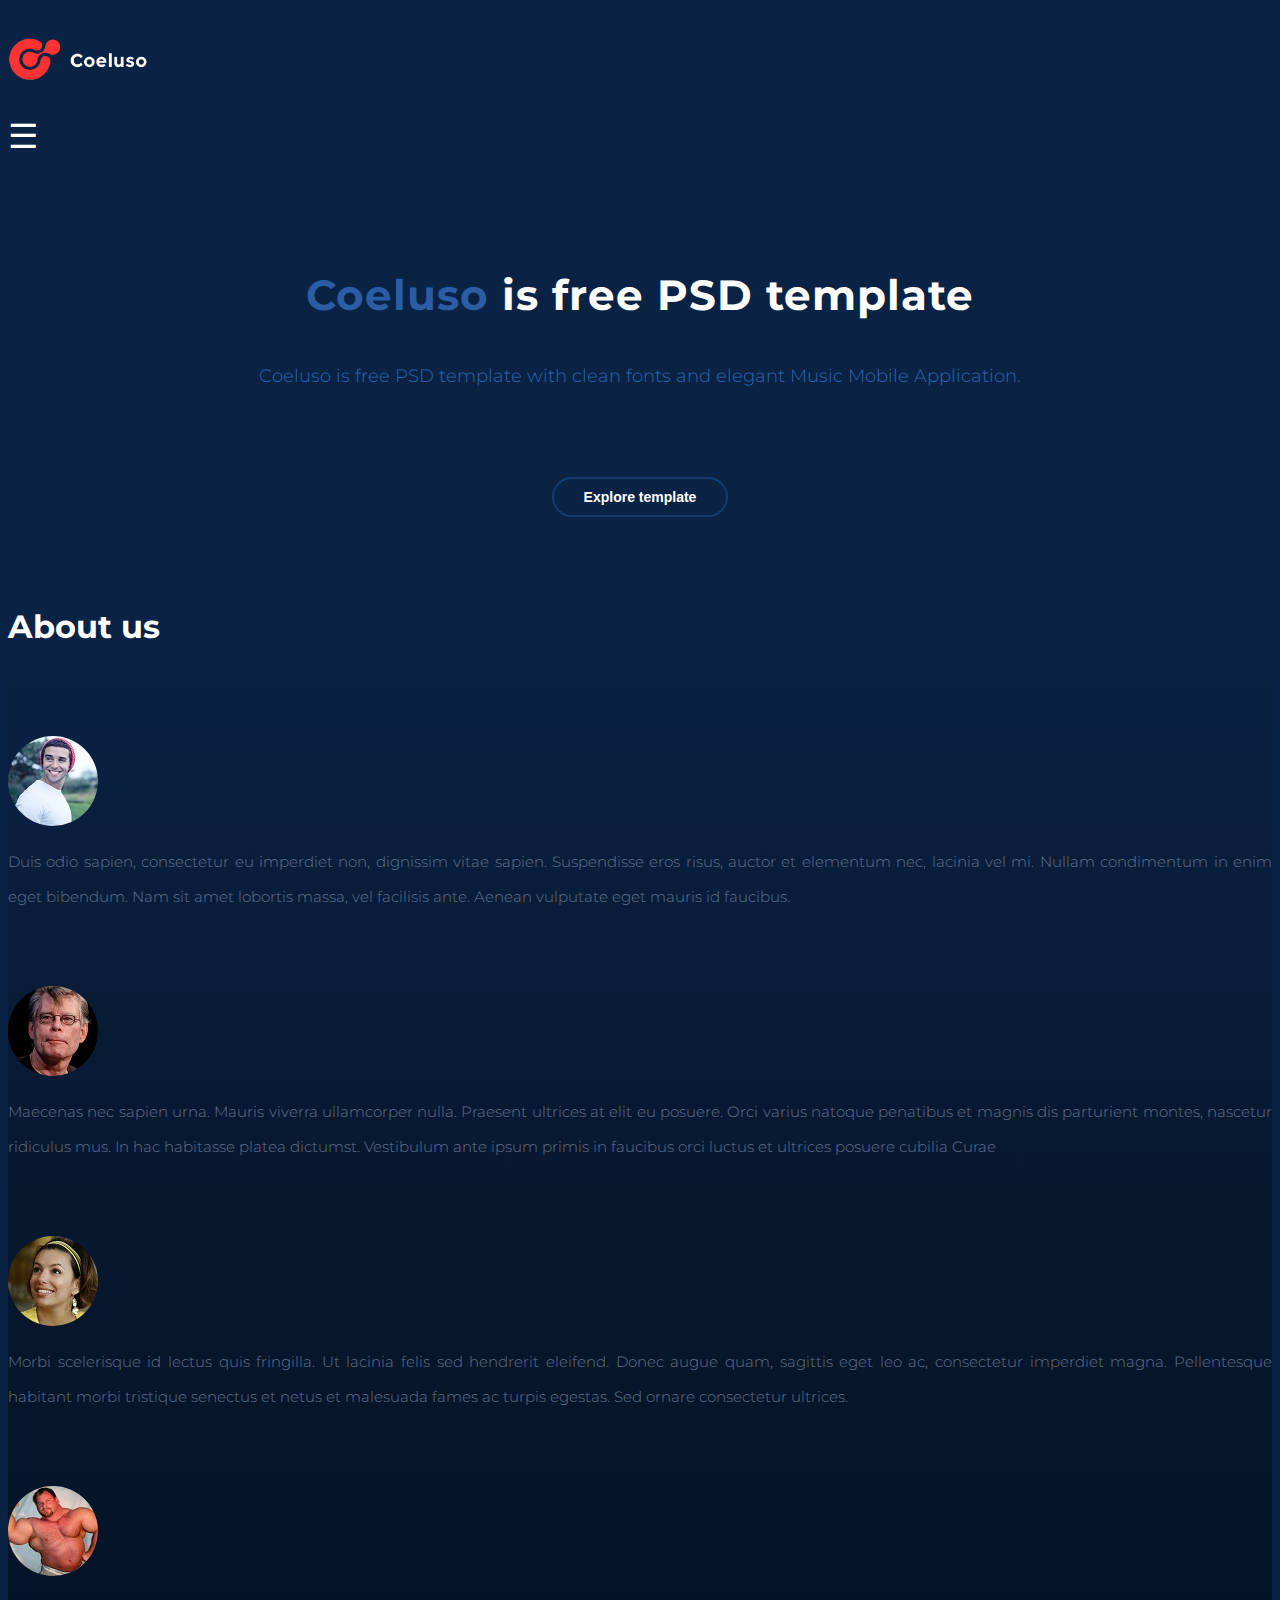
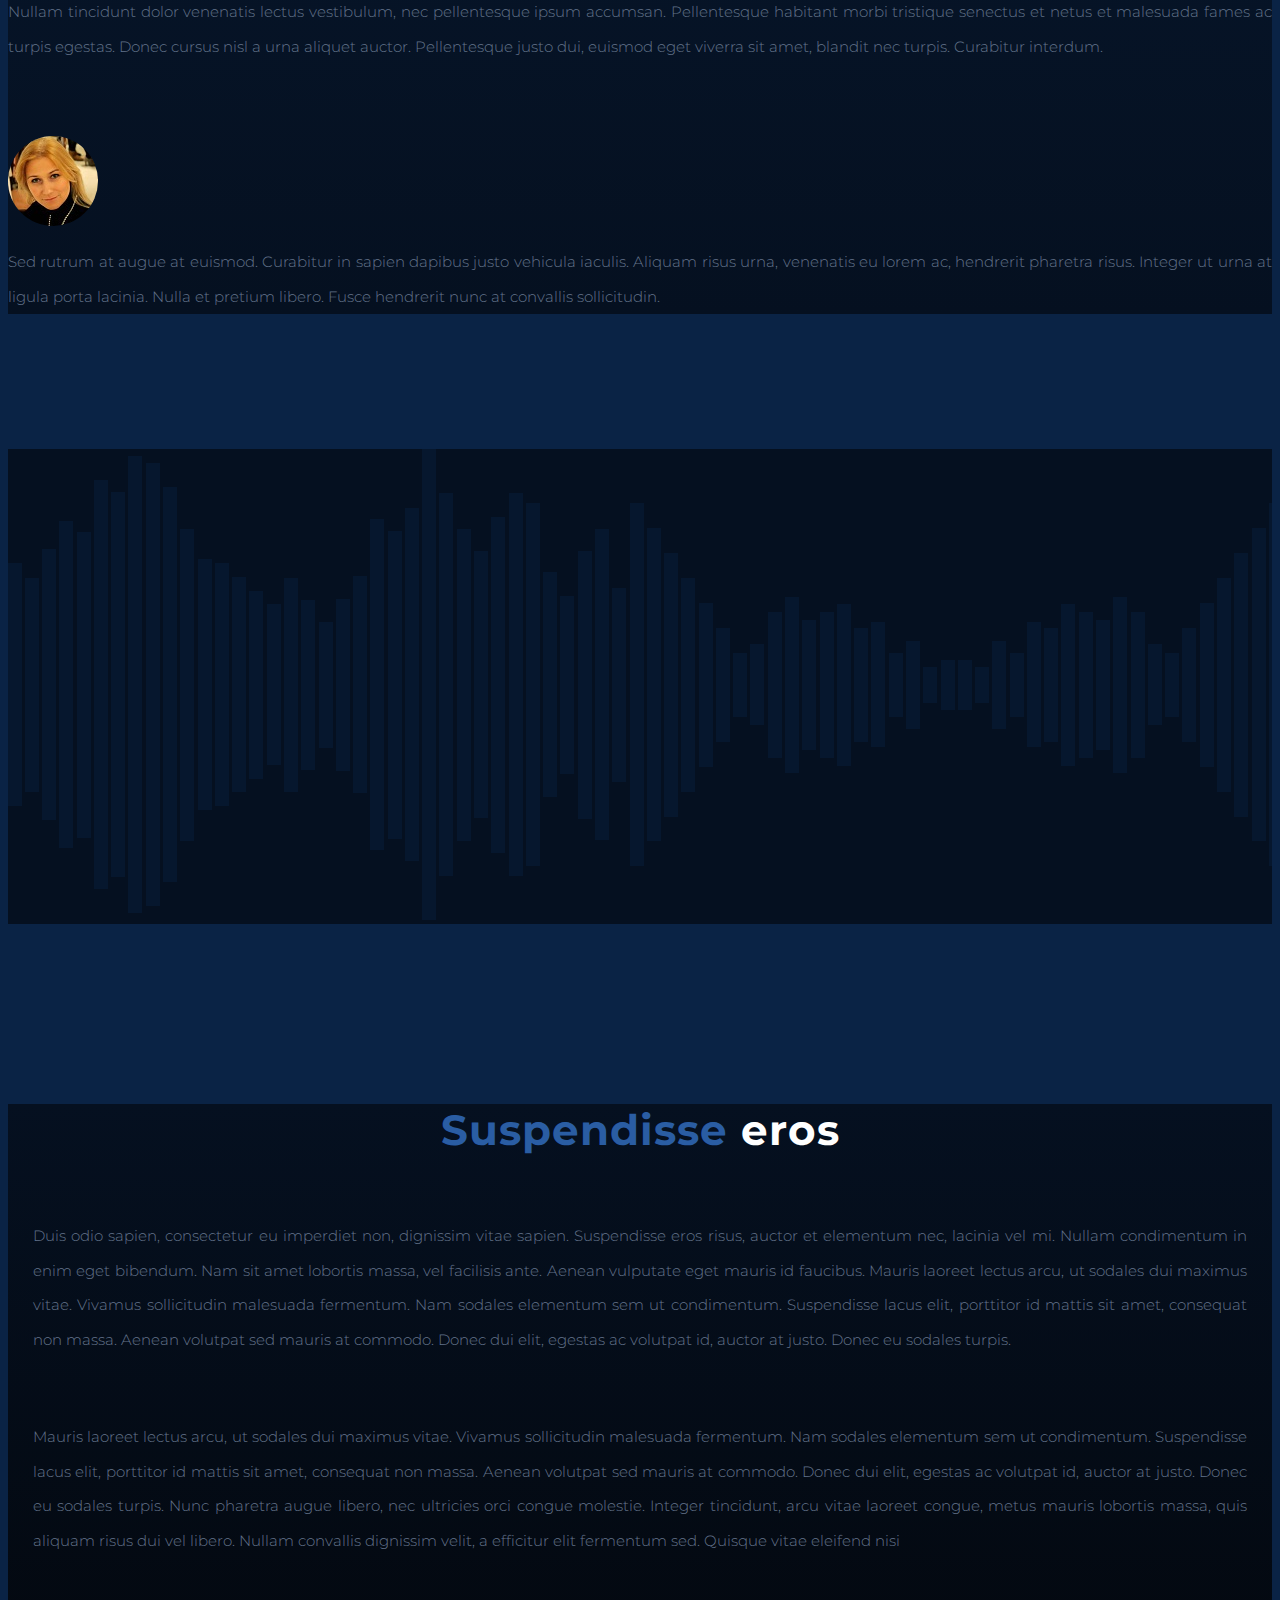
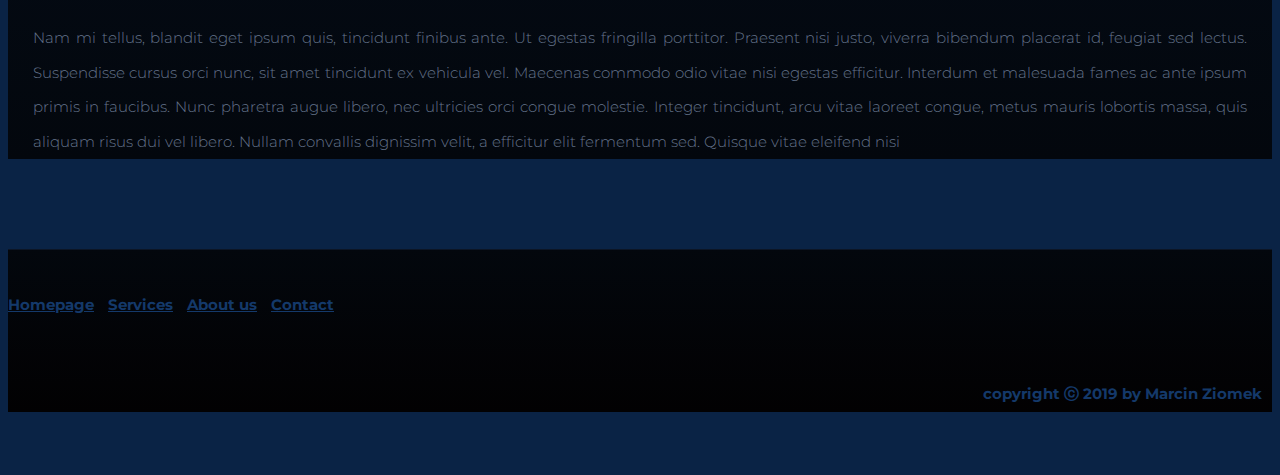
==== commit a929f3cc: "Add RWD (max-width: 768px)" ====
--- a/about-us.html
+++ b/about-us.html
@@ -165,7 +165,7 @@
                     <a href="contact.html">Contact</a>
                 </div>
                 <div class="col-md-4 ml-auto">
-                    <p>copyright ⓒ 2019. All rights reserved</p>
+                    <p>copyright ⓒ 2019 by Marcin Ziomek</p>
                 </div>
             </div>
         </div>
--- a/utilities.css
+++ b/utilities.css
@@ -46,7 +46,8 @@
 header .header-row {
   height: 14vh; }
   header .header-row .logo {
-    width: 140px; }
+    width: 140px;
+    margin: 3vh 0 3vh 0; }
   header .header-row .open {
     display: inline-block;
     cursor: pointer;
@@ -118,4 +119,26 @@
       footer .container .row .col-md-4 p {
         text-align: right; }
 
+/* RWD */
+@media only screen and (max-width: 576px) {
+  footer {
+    text-align: center; }
+    footer p {
+      text-align: center !important; }
+    footer .ml-auto {
+      margin-top: 0vh !important; } }
+@media only screen and (min-width: 577px) and (max-width: 768px) {
+  .overlay-content {
+    padding-top: 0 !important; }
+
+  .container {
+    max-width: 100%; }
+
+  footer {
+    text-align: center; }
+    footer p {
+      text-align: center !important; }
+    footer .ml-auto {
+      margin-top: 0vh !important; } }
+
 /*# sourceMappingURL=utilities.css.map */
--- a/about-us.css
+++ b/about-us.css
@@ -44,4 +44,29 @@
       .third-section .container-fluid .row .col-md-9 .row .col-md-4 p {
         text-align: justify; }
 
+/* RWD */
+@media only screen and (max-width: 768px) {
+  .first-section .col-md-9 {
+    margin: 0vh auto 8vh auto !important; }
+  .first-section .col-md-2 {
+    margin-bottom: 5vh; }
+  .first-section .col-md-10 {
+    width: 90%;
+    margin: 0 auto; }
+
+  .second-section .col-md-12 {
+    margin-bottom: 12vh !important; }
+
+  .third-section .container-fluid .row .col-md-9 {
+    margin: 5vh auto 5vh auto; }
+    .third-section .container-fluid .row .col-md-9 .row .col-md-12 {
+      margin: 0 auto 5vh auto;
+      width: 90%; }
+    .third-section .container-fluid .row .col-md-9 .row .col-md-4 {
+      width: 90%;
+      margin: 0 auto 4vh auto; } }
+@media only screen and (min-width: 577px) and (max-width: 768px) {
+  .first-section .container-fluid .row .first {
+    margin: 20vh auto 10vh auto; } }
+
 /*# sourceMappingURL=about-us.css.map */
